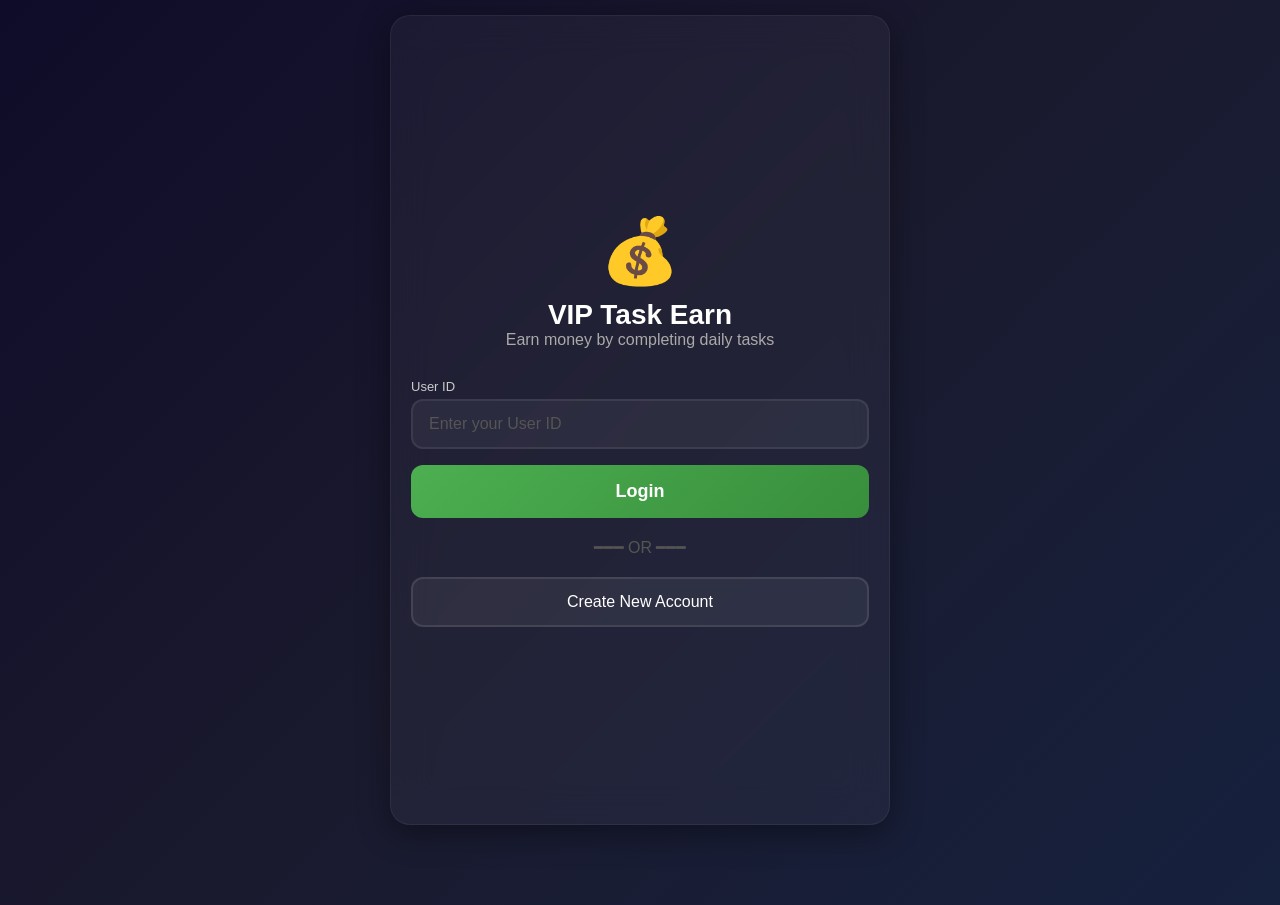
==== index.html @ e0134fcf "Add files via upload RoxApp uploaded" ====
<!DOCTYPE html>
<html lang="en">
<head>
    <meta charset="UTF-8">
    <meta name="viewport" content="width=device-width, initial-scale=1.0, maximum-scale=1.0, user-scalable=no">
    <title>Dashboard - VIP Task Earn</title>
    <link rel="stylesheet" href="style.css">
</head>
<body>
    <div class="app-header">
        <div>
            <span class="greeting">👋 Hello,</span>
            <span class="user-name" id="userName">User</span>
        </div>
        <button onclick="logoutUser()" class="btn-logout">Logout</button>
    </div>

    <div class="app-content">
        <div class="user-card">
            <div class="level-badge">
                <span id="userLevel">Rox 0</span>
            </div>
            <div class="balance-row">
                <span class="label">💰 Balance</span>
                <span class="amount" id="userBalance">₦0.00</span>
            </div>
            <div class="earnings-row">
                Total Earned: <strong id="totalEarned">₦0.00</strong>
            </div>
            <div class="earnings-row" style="font-size:12px; color:#666; margin-top:5px;">
                <span id="levelStatus" style="color:#ff6b6b;">⚠️ Deposit to unlock earning</span>
            </div>
        </div>

        <div class="section-card">
            <h3>📊 Today's Progress</h3>
            <div class="task-progress">
                <span id="taskCount">0/0</span>
                <div class="progress-bar">
                    <div id="progressFill" class="progress-fill"></div>
                </div>
            </div>
            <button onclick="window.location.href='tasks.html'" class="btn-task">
                📋 Go to Tasks
            </button>
        </div>

        <div class="quick-actions">
            <div class="action-grid">
                <div class="action-item" onclick="window.location.href='vip.html'">
                    <span class="action-icon">🏆</span>
                    <span>VIP Plans</span>
                </div>
                <div class="action-item" onclick="window.location.href='deposit.html'">
                    <span class="action-icon">💰</span>
                    <span>Deposit</span>
                </div>
                <div class="action-item" onclick="window.location.href='withdraw.html'">
                    <span class="action-icon">💸</span>
                    <span>Withdraw</span>
                </div>
                <div class="action-item" onclick="window.location.href='profile.html'">
                    <span class="action-icon">👤</span>
                    <span>Profile</span>
                </div>
            </div>
        </div>
    </div>

    <div class="bottom-nav">
        <div class="nav-item active" onclick="window.location.href='index.html'">
            <span class="nav-icon">🏠</span>
            <span class="nav-label">Home</span>
        </div>
        <div class="nav-item" onclick="window.location.href='tasks.html'">
            <span class="nav-icon">📋</span>
            <span class="nav-label">Tasks</span>
        </div>
        <div class="nav-item" onclick="window.location.href='vip.html'">
            <span class="nav-icon">🏆</span>
            <span class="nav-label">VIP</span>
        </div>
        <div class="nav-item" onclick="window.location.href='profile.html'">
            <span class="nav-icon">👤</span>
            <span class="nav-label">Profile</span>
        </div>
    </div>

    <script src="script.js"></script>
</body>
</html>
---- style.css ----
* {
    margin: 0;
    padding: 0;
    box-sizing: border-box;
}

body {
    font-family: -apple-system, BlinkMacSystemFont, 'Segoe UI', Roboto, Arial, sans-serif;
    background: linear-gradient(135deg, #0f0c29, #1a1a2e, #16213e);
    min-height: 100vh;
    color: white;
    padding: 15px;
    padding-bottom: 80px;
}

/* ===== CONTAINERS ===== */
.container {
    max-width: 500px;
    margin: 0 auto;
    background: rgba(255, 255, 255, 0.04);
    backdrop-filter: blur(20px);
    border-radius: 20px;
    padding: 30px 20px;
    border: 1px solid rgba(255, 255, 255, 0.06);
    box-shadow: 0 8px 32px rgba(0, 0, 0, 0.4);
    min-height: 90vh;
}

.login-container {
    display: flex;
    flex-direction: column;
    justify-content: center;
    min-height: 90vh;
}

.logo-icon {
    font-size: 64px;
    text-align: center;
    margin-bottom: 10px;
}

/* ===== HEADINGS ===== */
h1 {
    font-size: 28px;
    text-align: center;
}
h2 {
    font-size: 22px;
    margin-bottom: 15px;
}
.subtitle {
    text-align: center;
    color: #aaa;
    margin-bottom: 30px;
}

/* ===== FORM ===== */
.form-group {
    margin-bottom: 16px;
}
label {
    display: block;
    font-size: 13px;
    color: #ccc;
    margin-bottom: 5px;
}
input, select {
    width: 100%;
    padding: 14px 16px;
    border: 2px solid rgba(255, 255, 255, 0.08);
    border-radius: 12px;
    background: rgba(255, 255, 255, 0.05);
    color: white;
    font-size: 16px;
    transition: all 0.3s;
}
input:focus {
    border-color: #4CAF50;
    outline: none;
    background: rgba(255, 255, 255, 0.08);
}
input::placeholder {
    color: #555;
}

/* ===== BUTTONS ===== */
.btn-primary {
    width: 100%;
    padding: 16px;
    background: linear-gradient(135deg, #4CAF50, #388E3C);
    border: none;
    border-radius: 12px;
    color: white;
    font-size: 18px;
    font-weight: bold;
    cursor: pointer;
    transition: all 0.3s;
}
.btn-primary:active { transform: scale(0.97); }

.btn-secondary {
    width: 100%;
    padding: 14px;
    background: rgba(255, 255, 255, 0.06);
    border: 2px solid rgba(255, 255, 255, 0.1);
    border-radius: 12px;
    color: white;
    font-size: 16px;
    cursor: pointer;
}
.btn-secondary:active { transform: scale(0.97); }

.btn-logout {
    padding: 6px 14px;
    background: rgba(255, 0, 0, 0.2);
    border: 1px solid rgba(255, 0, 0, 0.3);
    border-radius: 8px;
    color: #ff6b6b;
    font-size: 13px;
    cursor: pointer;
}

.btn-back {
    padding: 6px 14px;
    background: rgba(255, 255, 255, 0.08);
    border: 1px solid rgba(255, 255, 255, 0.1);
    border-radius: 8px;
    color: white;
    font-size: 13px;
    cursor: pointer;
}

.btn-task {
    width: 100%;
    padding: 14px;
    background: linear-gradient(135deg, #2196F3, #1565C0);
    border: none;
    border-radius: 12px;
    color: white;
    font-size: 16px;
    font-weight: bold;
    cursor: pointer;
}
.btn-task:active { transform: scale(0.97); }

.btn-withdraw {
    width: 100%;
    padding: 14px;
    background: linear-gradient(135deg, #FF9800, #E65100);
    border: none;
    border-radius: 12px;
    color: white;
    font-size: 16px;
    font-weight: bold;
    cursor: pointer;
}
.btn-withdraw:active { transform: scale(0.97); }

.btn-deposit-option {
    width: 100%;
    padding: 14px;
    background: rgba(255, 255, 255, 0.06);
    border: 2px solid rgba(255, 255, 255, 0.08);
    border-radius: 12px;
    color: white;
    font-size: 16px;
    cursor: pointer;
}
.btn-deposit-option:active { transform: scale(0.97); }

.divider {
    text-align: center;
    color: #555;
    margin: 20px 0;
}

/* ===== HEADER ===== */
.app-header {
    display: flex;
    justify-content: space-between;
    align-items: center;
    padding: 10px 0 20px 0;
    max-width: 500px;
    margin: 0 auto;
}
.greeting {
    font-size: 14px;
    color: #aaa;
}
.user-name {
    font-size: 20px;
    font-weight: bold;
    color: white;
}
.app-content {
    max-width: 500px;
    margin: 0 auto;
    padding-bottom: 10px;
}

/* ===== CARDS ===== */
.user-card, .section-card {
    background: rgba(255, 255, 255, 0.05);
    border-radius: 16px;
    padding: 18px;
    margin-bottom: 18px;
    border: 1px solid rgba(255, 255, 255, 0.05);
}

.level-badge {
    display: inline-block;
    padding: 4px 14px;
    background: linear-gradient(135deg, #f7971e, #ffd200);
    border-radius: 20px;
    color: #1a1a2e;
    font-weight: bold;
    font-size: 13px;
    margin-bottom: 10px;
}

.balance-row {
    display: flex;
    justify-content: space-between;
    align-items: baseline;
}
.balance-row .label {
    color: #aaa;
    font-size: 14px;
}
.balance-row .amount {
    font-size: 28px;
    font-weight: bold;
    color: #4CAF50;
}

.earnings-row {
    margin-top: 6px;
    color: #aaa;
    font-size: 14px;
}
.earnings-row strong {
    color: #ffd700;
}

/* ===== TASKS ===== */
.task-progress {
    display: flex;
    align-items: center;
    gap: 12px;
    margin-bottom: 14px;
}
.task-progress span {
    font-size: 15px;
    font-weight: bold;
    min-width: 40px;
}
.progress-bar {
    flex: 1;
    height: 8px;
    background: rgba(255, 255, 255, 0.1);
    border-radius: 10px;
    overflow: hidden;
}
.progress-fill {
    height: 100%;
    background: linear-gradient(90deg, #4CAF50, #8BC34A);
    width: 0%;
    transition: width 0.5s ease;
    border-radius: 10px;
}

.task-message {
    margin-top: 10px;
    font-size: 13px;
    text-align: center;
    min-height: 20px;
    color: #aaa;
}

/* ===== EARNINGS GRID ===== */
.earnings-grid {
    display: grid;
    grid-template-columns: 1fr 1fr 1fr;
    gap: 8px;
}
.earnings-grid div {
    display: flex;
    flex-direction: column;
    align-items: center;
    padding: 10px;
    background: rgba(255, 255, 255, 0.04);
    border-radius: 10px;
}
.earnings-grid .label {
    font-size: 11px;
    color: #aaa;
}
.earnings-grid span:last-child {
    font-size: 18px;
    font-weight: bold;
    color: #ffd700;
}

/* ===== VIP LEVELS ===== */
#levelsList {
    display: flex;
    flex-direction: column;
    gap: 8px;
}
.level-item {
    background: rgba(255, 255, 255, 0.04);
    padding: 12px 16px;
    border-radius: 12px;
    border: 1px solid rgba(255, 255, 255, 0.05);
}
.level-item .name {
    font-weight: bold;
    font-size: 16px;
    color: #ffd700;
}
.level-item .cost {
    color: #aaa;
    font-size: 13px;
}
.level-item .rewards {
    display: flex;
    gap: 12px;
    margin-top: 4px;
    font-size: 12px;
    color: #ccc;
}

/* ===== DEPOSIT ===== */
.deposit-options {
    display: flex;
    flex-direction: column;
    gap: 10px;
}

/* ===== WITHDRAW ===== */
.withdraw-info {
    display: flex;
    justify-content: space-around;
    padding: 10px;
    background: rgba(255, 255, 255, 0.04);
    border-radius: 10px;
    margin-bottom: 16px;
    font-size: 13px;
    color: #ccc;
}

/* ===== PROFILE ===== */
.profile-item {
    display: flex;
    justify-content: space-between;
    padding: 12px 0;
    border-bottom: 1px solid rgba(255, 255, 255, 0.05);
}
.profile-item:last-child {
    border-bottom: none;
}
.profile-item .label {
    color: #aaa;
    font-size: 14px;
}
.profile-item span:last-child {
    font-weight: bold;
    color: white;
}

/* ===== QUICK ACTIONS ===== */
.quick-actions {
    margin-top: 10px;
}
.action-grid {
    display: grid;
    grid-template-columns: 1fr 1fr 1fr 1fr;
    gap: 10px;
}
.action-item {
    display: flex;
    flex-direction: column;
    align-items: center;
    padding: 15px 5px;
    background: rgba(255, 255, 255, 0.04);
    border-radius: 12px;
    border: 1px solid rgba(255, 255, 255, 0.05);
    cursor: pointer;
    transition: all 0.3s;
}
.action-item:active {
    transform: scale(0.95);
    background: rgba(255, 255, 255, 0.08);
}
.action-icon {
    font-size: 28px;
    margin-bottom: 5px;
}
.action-item span:last-child {
    font-size: 11px;
    color: #aaa;
}

/* ===== BOTTOM NAV ===== */
.bottom-nav {
    position: fixed;
    bottom: 0;
    left: 0;
    right: 0;
    background: rgba(15, 12, 41, 0.95);
    backdrop-filter: blur(20px);
    border-top: 1px solid rgba(255, 255, 255, 0.06);
    display: flex;
    justify-content: space-around;
    padding: 8px 0 12px 0;
    max-width: 500px;
    margin: 0 auto;
    z-index: 100;
    box-shadow: 0 -4px 30px rgba(0, 0, 0, 0.5);
}
.nav-item {
    display: flex;
    flex-direction: column;
    align-items: center;
    gap: 2px;
    padding: 4px 12px;
    cursor: pointer;
    opacity: 0.5;
    transition: all 0.3s;
}
.nav-item.active {
    opacity: 1;
}
.nav-item.active .nav-label {
    color: #4CAF50;
    font-weight: bold;
}
.nav-icon {
    font-size: 22px;
}
.nav-label {
    font-size: 10px;
    color: #aaa;
}

/* ===== RESPONSIVE ===== */
@media (max-width: 480px) {
    .container {
        padding: 20px 15px;
    }
    .balance-row .amount {
        font-size: 22px;
    }
    .action-grid {
        grid-template-columns: 1fr 1fr 1fr 1fr;
        gap: 8px;
    }
    .action-item {
        padding: 12px 5px;
    }
    .action-icon {
        font-size: 22px;
    }
    .earnings-grid span:last-child {
        font-size: 15px;
    }
}
/* ===== DEPOSIT PAGE ===== */
.deposit-details {
    margin: 15px 0;
}

.detail-item {
    display: flex;
    justify-content: space-between;
    align-items: center;
    padding: 12px 0;
    border-bottom: 1px solid rgba(255, 255, 255, 0.05);
}

.detail-item .label {
    color: #aaa;
    font-size: 14px;
}

.detail-item .value {
    font-weight: bold;
    color: white;
}

.detail-item .value.highlight {
    color: #ffd700;
    font-size: 18px;
}

.btn-copy {
    padding: 4px 12px;
    background: rgba(255, 255, 255, 0.08);
    border: 1px solid rgba(255, 255, 255, 0.1);
    border-radius: 6px;
    color: white;
    font-size: 12px;
    cursor: pointer;
}

.btn-whatsapp {
    width: 100%;
    padding: 14px;
    background: linear-gradient(135deg, #25D366, #128C7E);
    border: none;
    border-radius: 12px;
    color: white;
    font-size: 16px;
    font-weight: bold;
    cursor: pointer;
}
.btn-whatsapp:active { transform: scale(0.97); }

/* ===== VIP PAGE ===== */
.btn-apply {
    width: 100%;
    padding: 10px;
    margin-top: 8px;
    background: linear-gradient(135deg, #ffd700, #f7971e);
    border: none;
    border-radius: 8px;
    color: #1a1a2e;
    font-size: 14px;
    font-weight: bold;
    cursor: pointer;
}
.btn-apply:active { transform: scale(0.97); }

/* ===== PROFILE PAGE ===== */
.earnings-breakdown {
    display: flex;
    flex-direction: column;
    gap: 8px;
    margin-top: 10px;
}

.earnings-item {
    display: flex;
    justify-content: space-between;
    padding: 10px 0;
    border-bottom: 1px solid rgba(255, 255, 255, 0.05);
}

.earnings-item .label {
    color: #aaa;
    font-size: 14px;
}

.earnings-item span:last-child {
    font-weight: bold;
    color: #ffd700;
    font-size: 16px;
}
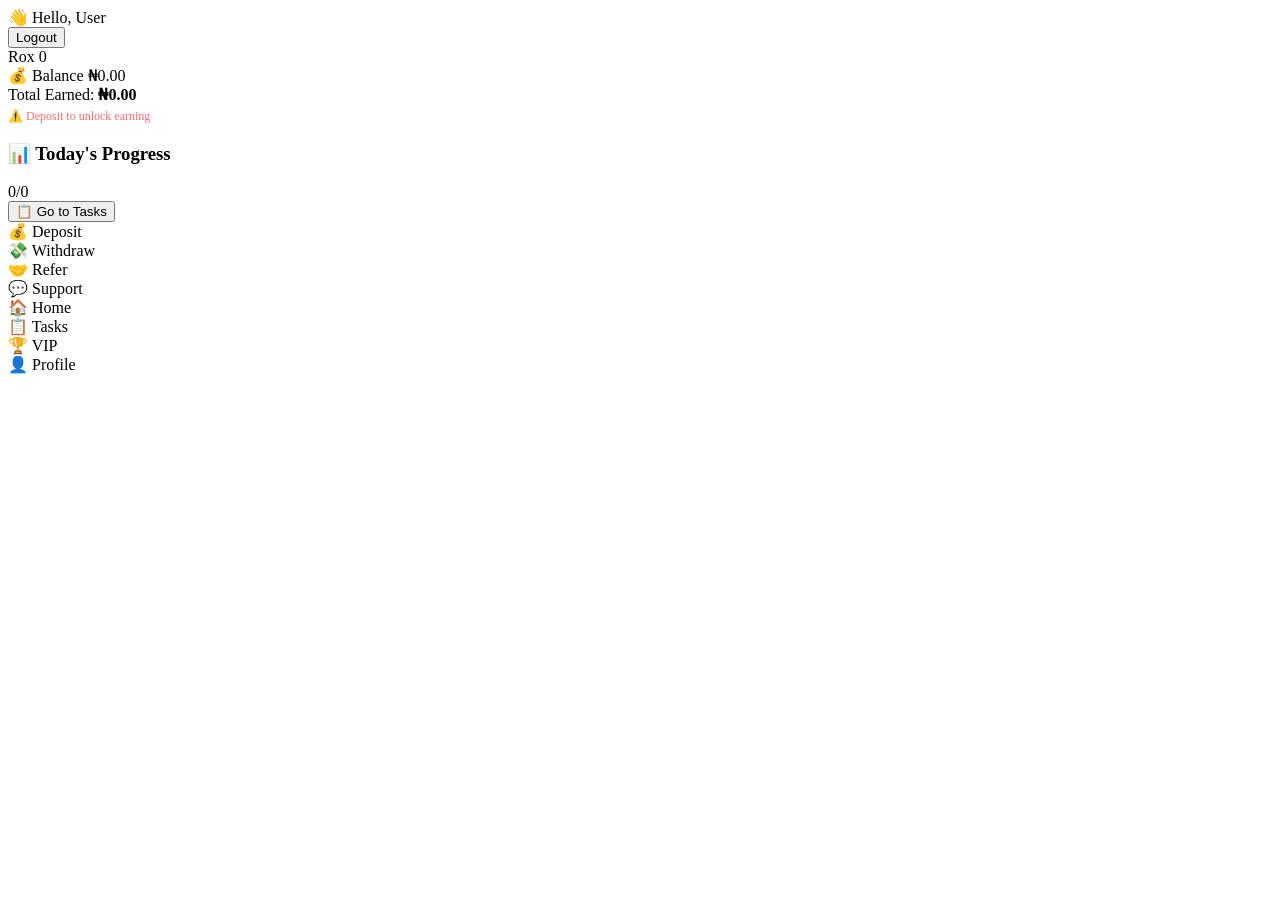
==== commit 59091f09: "Add files via upload" ====
--- a/index.html
+++ b/index.html
@@ -45,12 +45,6 @@
             </button>
         </div>
 
-        <div class="quick-actions">
-            <div class="action-grid">
-                <div class="action-item" onclick="window.location.href='vip.html'">
-                    <span class="action-icon">🏆</span>
-                    <span>VIP Plans</span>
-                </div>
                 <div class="action-item" onclick="window.location.href='deposit.html'">
                     <span class="action-icon">💰</span>
                     <span>Deposit</span>
@@ -59,10 +53,16 @@
                     <span class="action-icon">💸</span>
                     <span>Withdraw</span>
                 </div>
-                <div class="action-item" onclick="window.location.href='profile.html'">
-                    <span class="action-icon">👤</span>
-                    <span>Profile</span>
-                </div>
+                    <!-- Quick Actions -->
+    <div class="action-item" onclick="window.location.href='referral.html'">
+        <span class="action-icon">🤝</span>
+        <span>Refer</span>
+    </div>
+    <div class="action-item" onclick="window.location.href='support.html'">
+        <span class="action-icon">💬</span>
+        <span>Support</span>
+    </div>
+    </div>
             </div>
         </div>
     </div>
@@ -84,8 +84,6 @@
             <span class="nav-icon">👤</span>
             <span class="nav-label">Profile</span>
         </div>
-    </div>
-
     <script src="script.js"></script>
 </body>
 </html>
